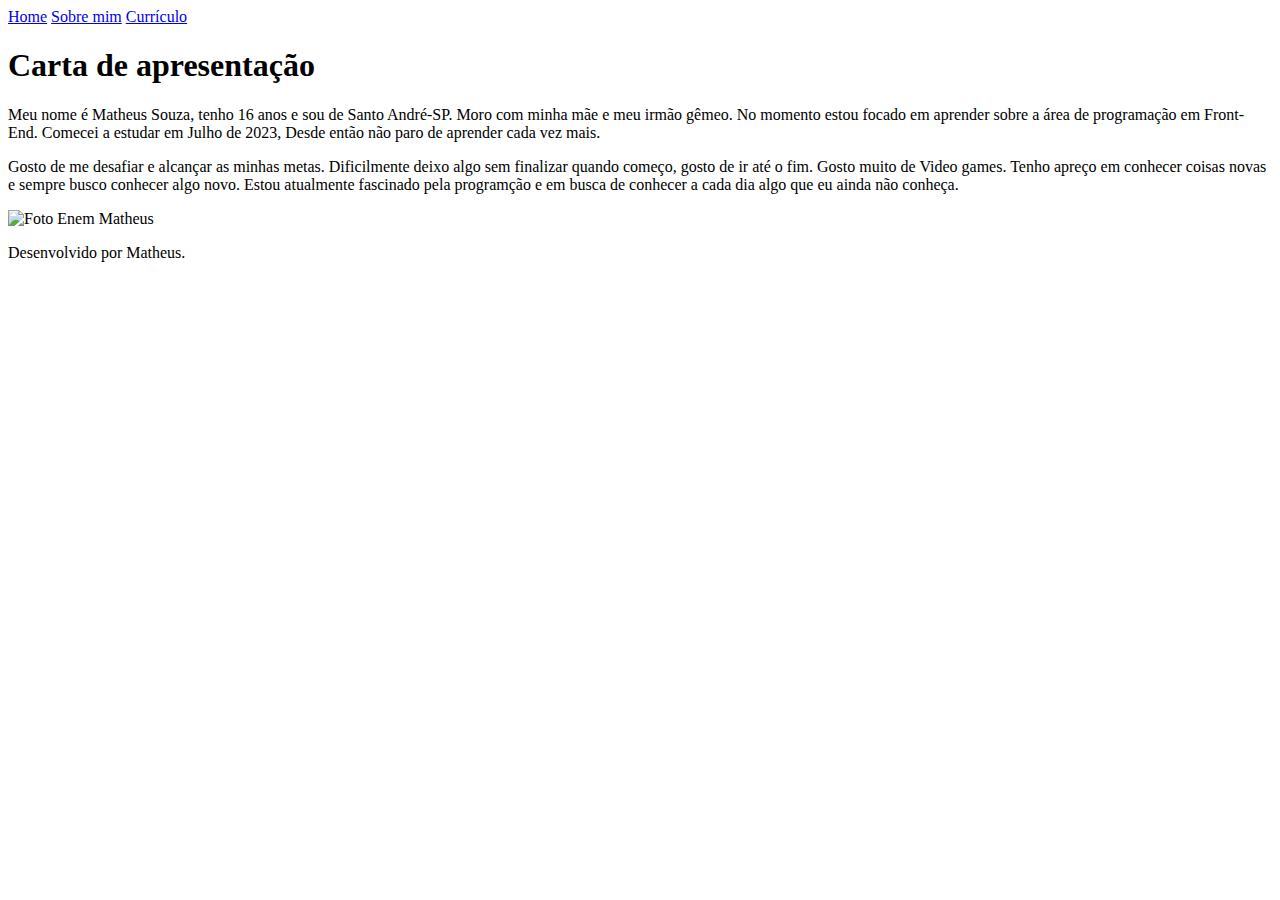
==== about.html @ caa15d20 "Add files via upload" ====
<!DOCTYPE html>
<html lang="pt-br">
<head>
    <meta charset="UTF-8">
    <meta name="viewport" content="width=device-width, initial-scale=1.0">
    <title>Sobre mim</title>
    <link rel="stylesheet" href="./Styles/style.css">
</head>
<body>
    <header class="cabecalho"> 
        <nav class="cabecalho__menu">
            <a class="cabecalho__menu__link" href="index.html">Home</a>
            <a class="cabecalho__menu__link" href="about.html">Sobre mim</a>
            <a class="cabecalho__menu__link" href="Currículo.html">Currículo</a>
        </nav>
    </header>

    <main class="apresentacao">
        <section class="apresentacao__conteudo">
            <h1 class="apresentacao__conteudo__titulo">Carta de apresentação</h1>
            <p class="apresentacao__conteudo__baixo">Meu nome é Matheus Souza, tenho 16 anos e sou de Santo André-SP. Moro com minha mãe e meu irmão gêmeo. No momento estou focado em aprender sobre a área de programação em Front-End. Comecei a estudar em Julho de 2023, Desde então não paro de aprender cada vez mais.</p>
            <p class="apresentacao__conteudo__baixo">Gosto de me desafiar e alcançar as minhas metas. Dificilmente deixo algo sem finalizar quando começo, gosto de ir até o fim. Gosto muito de Video games. Tenho apreço em conhecer coisas novas e sempre busco conhecer algo novo. Estou atualmente fascinado pela programção e em busca de conhecer a cada dia algo que eu ainda não conheça.</p>
        </section>
        <img class="apresentacao__imagem" src="./Imagens Logo/Imagem.png" alt="Foto Enem Matheus"> 
    </main>

        <footer class="rodape">
            <p>Desenvolvido por Matheus.</p>
        </footer>
    
</body>
</html>
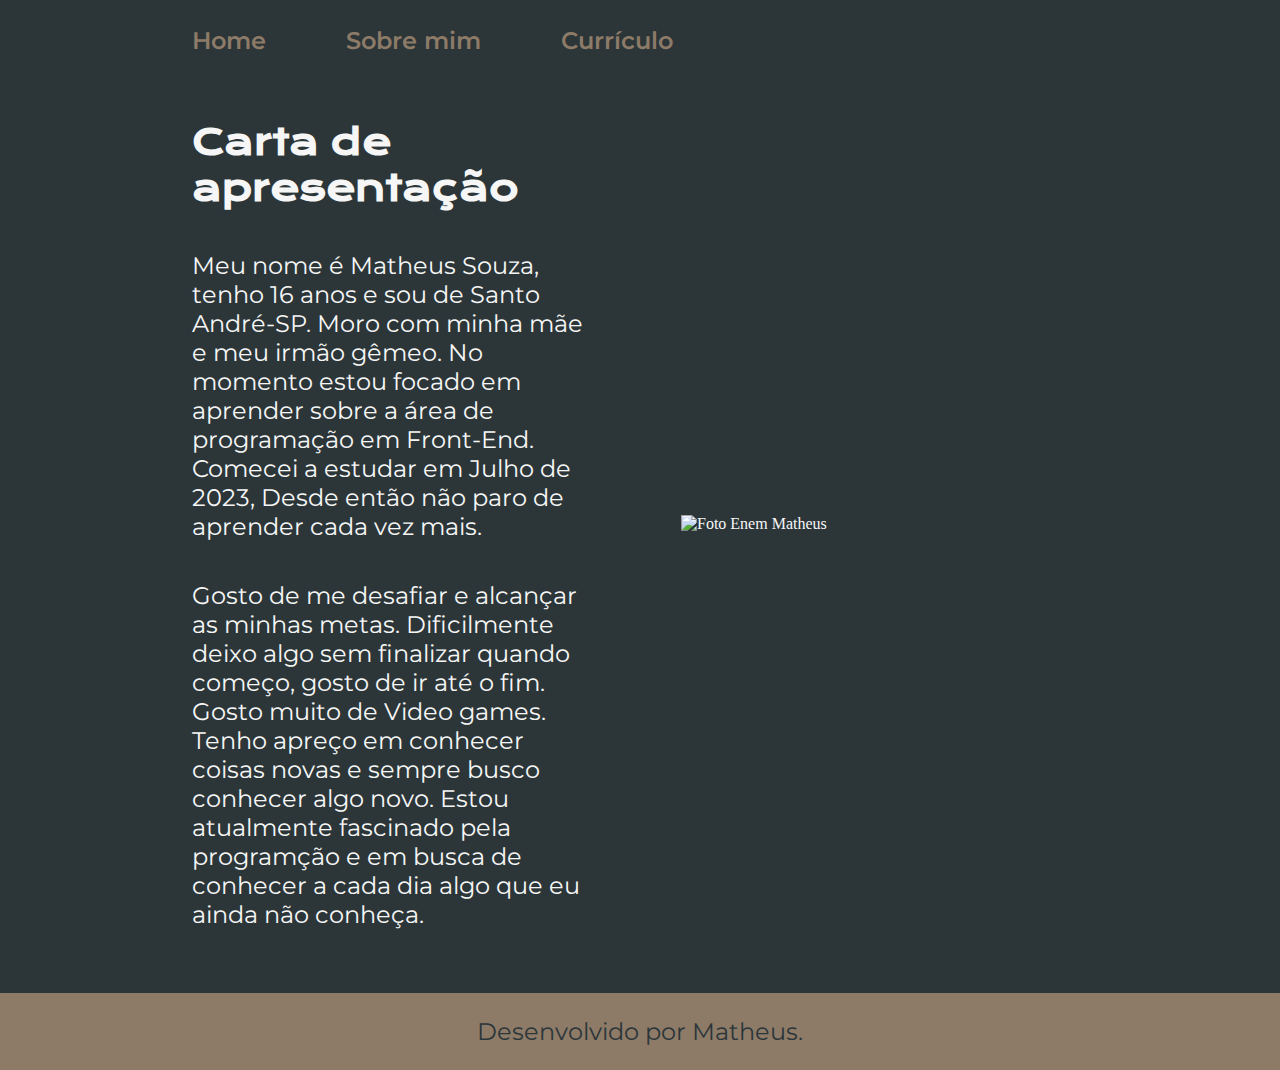
==== commit 189ac404: "Update about.html" ====
--- a/about.html
+++ b/about.html
@@ -4,7 +4,7 @@
     <meta charset="UTF-8">
     <meta name="viewport" content="width=device-width, initial-scale=1.0">
     <title>Sobre mim</title>
-    <link rel="stylesheet" href="./Styles/style.css">
+    <link rel="stylesheet" href="style.css">
 </head>
 <body>
     <header class="cabecalho"> 
@@ -29,4 +29,4 @@
         </footer>
     
 </body>
-</html>+</html>
--- a/style.css
+++ b/style.css
@@ -0,0 +1,141 @@
+@import url('https://fonts.googleapis.com/css2?family=Krona+One&family=Montserrat:wght@400;600&display=swap');
+
+:root{
+    --cor-primaria: #2C3639;
+    --cor-secundaria: #F6F6F6;
+    --cor-terciaria: #8D7B68;
+    --cor-hover: #272727;
+
+    --fonte-primaria: 'Krona One', sans-serif;
+    --fonte-secundaria: 'Montserrat', sans-serif;
+}
+
+*{
+    margin: 0;
+    padding: 0;
+}
+
+
+body {
+    background-color: var(--cor-primaria);
+    color: var(--cor-secundaria);
+}
+
+.cabecalho{
+    padding: 2% 0% 0% 15%;
+}
+
+.cabecalho__menu{
+    display: flex;
+    gap: 80px;
+}
+
+.cabecalho__menu__link{
+    font-family: var(--fonte-secundaria);
+    font-size: 1.5rem;
+    font-weight: 600;
+    color: var(--cor-terciaria);
+    text-decoration: none;
+}
+
+.apresentacao {
+    padding: 5% 15%;
+    display: flex;
+    align-items: center;
+    justify-content: space-between;
+    gap: 82px;
+}
+
+.apresentacao__conteudo {
+    width: 50%;
+    display: flex;
+    flex-direction: column;
+    gap: 40px;
+}
+
+.apresentacao__conteudo__titulo {
+    font-size: 2.25rem;
+    font-family: var(--fonte-primaria);
+}
+
+.titulo-destaque {
+    color:var(--cor-terciaria);
+}
+
+.apresentacao__conteudo__baixo {
+    font-size: 1.5rem;
+    font-family: var(--fonte-secundaria);
+}
+
+.botoes {
+    display: flex;
+    flex-direction: column;
+    align-items: center;
+    justify-content: space-between;
+    gap: 32px;
+}
+
+.apresentacao__subtitulo{
+    font-family: var(--fonte-primaria);
+    font-weight: 400;
+    font-size: 1.5rem;
+}
+
+.links {
+    display: flex;
+    justify-content: center;
+    gap: 16px;
+    border: 2px solid var(--cor-terciaria);
+    width: 50%;
+    text-align: center;
+    border-radius: 8px;
+    font-size: 1.5rem;
+    font-weight: 600;
+    padding: 21.5px 0;
+    text-decoration: none;
+    color: var(--cor-secundaria);
+    font-family: var(--fonte-secundaria);
+}
+
+.links:hover {
+    background-color: var(--cor-hover);
+    padding: 4%;
+}
+
+.apresentacao__imagem{
+    width: 50%;
+}
+
+.rodape {
+    padding: 24px;
+    color: var(--cor-primaria);
+    background-color: var(--cor-terciaria);
+    text-align: center;
+    font-family: var(--fonte-secundaria);
+    font-size: 1.5rem;
+    font-weight: 400;
+}
+
+.apresentacao__conteudo__texto a{
+    text-decoration: none;
+    color: var(--cor-terciaria);
+}
+
+@media (max-width: 1200px) {
+    .cabecalho {
+        padding: 10%;
+    }
+
+    .cabecalho__menu {
+        justify-content: center;
+    }
+
+    .apresentacao {
+        flex-direction: column-reverse;
+        padding: 5%;
+    }
+
+    .apresentacao__conteudo {
+        width: auto;
+    }
+}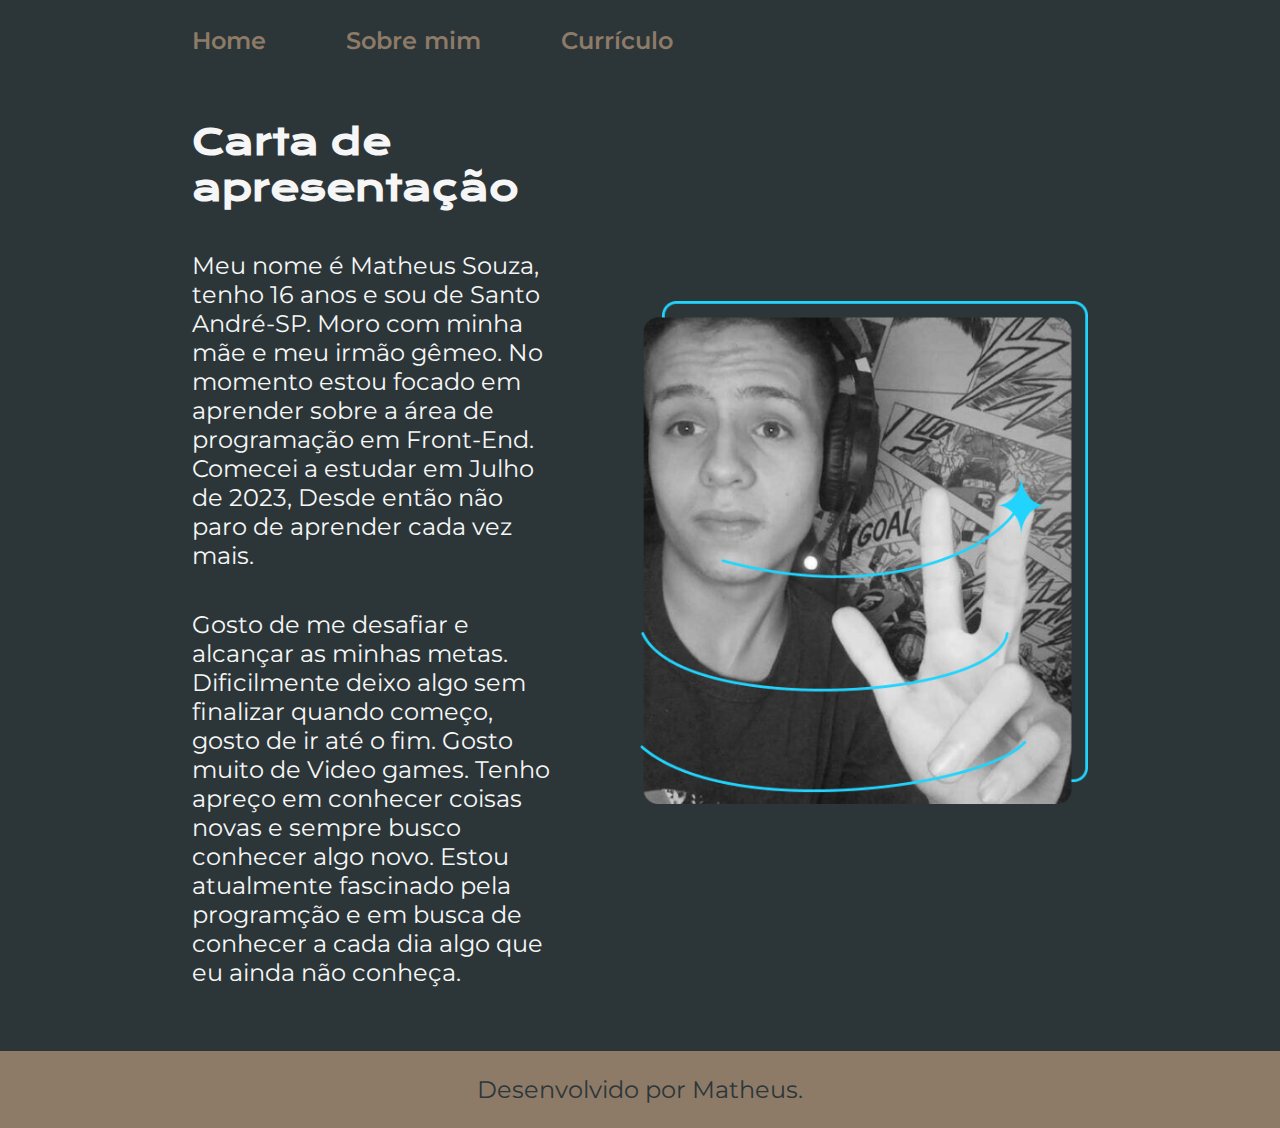
==== commit 642e0eff: "Update about.html" ====
--- a/about.html
+++ b/about.html
@@ -21,7 +21,7 @@
             <p class="apresentacao__conteudo__baixo">Meu nome é Matheus Souza, tenho 16 anos e sou de Santo André-SP. Moro com minha mãe e meu irmão gêmeo. No momento estou focado em aprender sobre a área de programação em Front-End. Comecei a estudar em Julho de 2023, Desde então não paro de aprender cada vez mais.</p>
             <p class="apresentacao__conteudo__baixo">Gosto de me desafiar e alcançar as minhas metas. Dificilmente deixo algo sem finalizar quando começo, gosto de ir até o fim. Gosto muito de Video games. Tenho apreço em conhecer coisas novas e sempre busco conhecer algo novo. Estou atualmente fascinado pela programção e em busca de conhecer a cada dia algo que eu ainda não conheça.</p>
         </section>
-        <img class="apresentacao__imagem" src="./Imagens Logo/Imagem.png" alt="Foto Enem Matheus"> 
+        <img class="apresentacao__imagem" src="Imagem.png" alt="Foto Enem Matheus"> 
     </main>
 
         <footer class="rodape">
